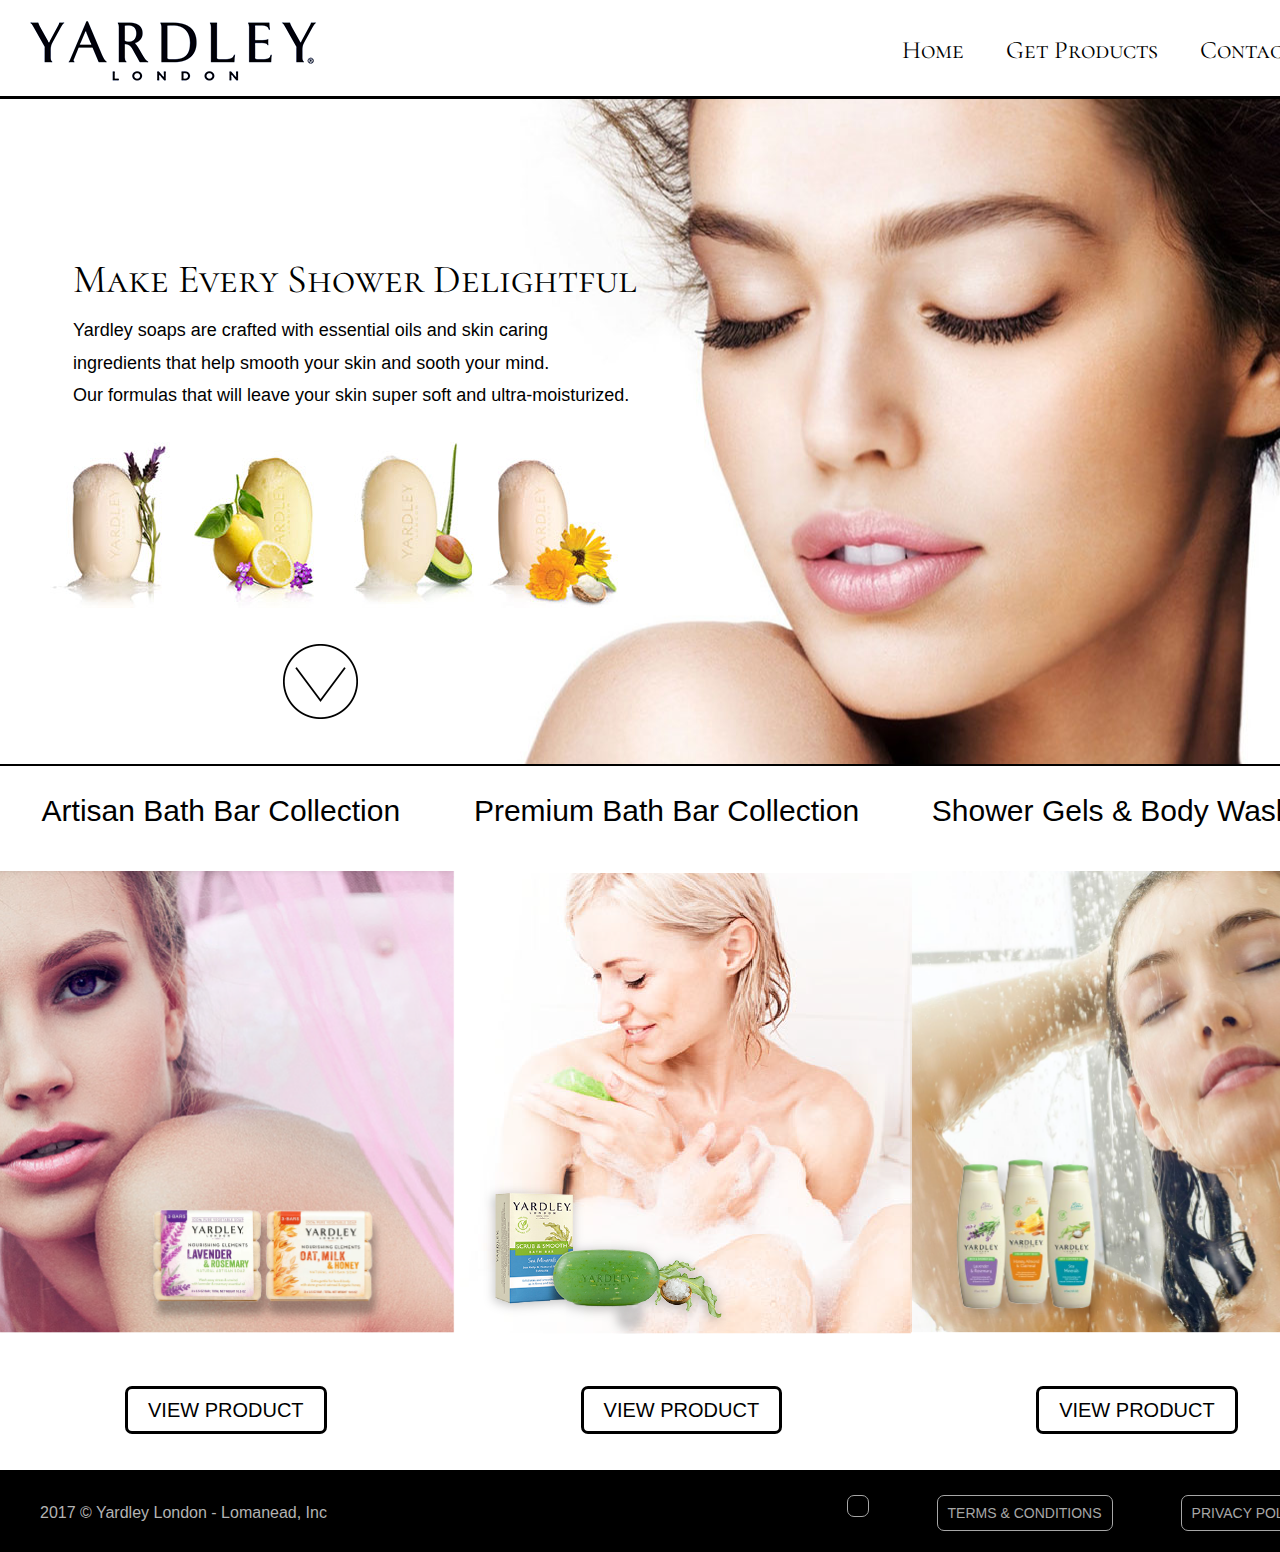
==== index.html @ 94a29f4e "Add files via upload" ====
<!DOCTYPE html>
<html>
<head>
	<title>Yardley London</title>
	
	<!--[if lt IE 9]>
	<script src="bower_components/html5shiv/dist/html5shiv.js"></script>
<![endif]-->

<link rel="stylesheet" type="text/css" href="css/styles.css">

<link href="https://fonts.googleapis.com/css?family=Cormorant+SC|Open+Sans" rel="stylesheet">

<!--mete data = brains -->
<meta charset="utf-8">	
		<meta name="description" content="luxury beauty soap shower gel">
		<meta name="keywords" content="HTML,CSS,XML,JavaScript">
		<meta name="author" content="Colleen de Lange">
		<meta name="viewport" content="width=device-width, initial-scale=1.0">
</head>

<body>
<div class="wrapper">
<h1 id="logo"><a href="#"img/logo.png></a></h1>
	<nav>
		<ul>
		  <li><a href="index.html">Home</a></li>
		  <li><a href="getproducts.html">Get Products</a></li>
		  <li><a href="contactus.html">Contact Us</a></li>
		</ul>
	</nav>

<header>

	<div class="banner">
	
			<h2>Make Every Shower Delightful</h2>

		    <p>Yardley soaps are crafted with essential oils and skin caring<br>
		ingredients that help smooth your skin and sooth your mind.<br>
		Our formulas that will leave your skin super soft and ultra-moisturized.</p>	

		<div class="soapsmall">

			<img src="img/smallsoaps.jpg">

			<div class="tobottom"><a href="#end"><img src="img/downbutton.png"></a></div> 
		</div>

	</div>

	
</header>

<section class="promotions">

		<article class="promo">		
			<h3>Artisan Bath Bar Collection</h3>
			<h3>Premium Bath Bar Collection</h3>
			<h3>Shower Gels & Body Wash</h3>

			<img src="img/promo_1.png">
			<img src="img/promo_2.png">	
			<img src="img/promo_3.png">
			
		<div class="viewproduct">
			<a href="getproducts.html#artisananchor">VIEW PRODUCT</a>
			<a href="getproducts.html#premiumanchor">VIEW PRODUCT</a>
			<a href="getproducts.html#showeranchor">VIEW PRODUCT</a>
		</div>
		</article>

		<div class="clearfix"></div>

</section>

<footer>

	<p>2017 &copy; Yardley London - Lomanead, Inc</p>
	<a href="policy.html">PRIVACY POLICY</a>
	<a href="terms & conditions.html">TERMS & CONDITIONS</a>
	<a name="end"></a>

<div class="clearfix"></div>

</footer>
</div>
</body>
</html>
---- css/styles.css ----
/* 
http://meyerweb.com/eric/tools/css/reset/ 
 v2.0 | 20110126
 License: none (public domain)
*/

html, body, div, span, applet, object, iframe,
h1, h2, h3, h4, h5, h6, p, blockquote, pre,
a, abbr, acronym, address, big, cite, code,
del, dfn, em, img, ins, kbd, q, s, samp,
small, strike, strong, sub, sup, tt, var,
b, u, i, center,
dl, dt, dd, ol, ul, li,
fieldset, form, label, legend,
table, caption, tbody, tfoot, thead, tr, th, td,
article, aside, canvas, details, embed, 
figure, figcaption, footer, header, hgroup, 
menu, nav, output, ruby, section, summary,
time, mark, audio, video {
	margin: 0;
	padding: 0;
	border: 0;
	font-size: 100%;
	font: inherit;
	vertical-align: baseline;
}
/* HTML5 display-role reset for older browsers */

article, aside, details, figcaption, figure, 
footer, header, hgroup, menu, nav, section {
	display: block;
}
body {
	line-height: 1;
	padding: 0;
	margin: 0;
}
ol, ul {
	list-style: none;
}
blockquote, q {
	quotes: none;
}
blockquote:before, blockquote:after,
q:before, q:after {
	content: '';
	content: none;
}
table {
	border-collapse: collapse;
	border-spacing: 0;
}
/* HTML5 display-role reset for older browsers END*/

/* nav menu */

nav {
	width: 100%;
	height: 96.37px;
	border-bottom: 1px #000 solid;
	

}

nav ul li {
	display: inline-block;
	padding-top: 38px;
	padding-right: 38px;
	font-size: 25px;
    

}

nav a {
	text-decoration: none;
	color: #000;

}

nav {
	text-align: right;
	font-family: "Cormorant SC", "Libre Baskerville", serif;
	color: #000;

}


nav a:hover {
color: #DBDBDB;
background-color: #fff;    
}

/* nav menu end*/

.wrapper {
width: 1366px;
margin: 0 auto;

}
.tobottom {
padding: 30px;	
margin-left: 200px; 
	
} 

/*header section start*/

.banner {
	height:665px; 
	background-image: url("../img/banner.jpg"); 
	background-size: cover;
	background-repeat: no-repeat;
	background-position: center;
	border-top: 2px #000 solid;
	border-bottom: 2px #000 solid;
}

 #logo{
	background-image: url('../img/logo.png');
	background-repeat: no-repeat;
	background-position: left;
	width: 300px;
	height: 80px;
	border: 0;
	margin: 0px; 
	padding: 0px;
	position: absolute;
	top: 10px;
	left: 25px;
}

header h2 {
font-family: "Cormorant SC", "Libre Baskerville", serif;
padding-top: 160px;
padding-left: 73px;
font-size: 40px;
}

header p {
font-family: "OpenSans-Light", Tahoma, Arial, Helvetica, Verdana, sans-serif;
padding-top: 15px;
padding-left: 73px;
font-size: 18px;
line-height: 180%;

}

.soapsmall {
padding-left: 50px;
padding-top: 30px;

}

/*header section end padding-right: 193px;*/

/*promo section*/

.promo h3 {
	height: 100%;
	width: 32.33333333%;
	padding: 0;
	display: inline-block;
	font-family: "OpenSans-Light", Tahoma, Arial, Helvetica, Verdana, sans-serif;
	font-size: 30px;
	text-decoration: none;
	text-align: center;
	margin-top: 30px;
	margin-bottom:30px;


}

.promo img {
	height: 100%;
	float: left;
	width: 33.33333333333%;
	margin-top: 15px;
	margin-bottom: 60px;
	
}
 
.clearfix {
	clear: both;

}

.viewproduct a {
	font-family: "OpenSans-Light", Tahoma, Arial, Helvetica, Verdana, sans-serif;
	color: #000;
	text-decoration: none;
	font-size: 20px;
	line-height: 5px;
	border: 3px black solid;
	border-radius: 7px;
	text-decoration: none;
	padding: 10px;
	margin: 125px;
	padding-right: 20px;
	padding-left: 20px;

}

.viewproduct a:hover {
color: #DBDBDB;
background-color: #fff; 
border: 3px #DBDBDB solid;   
}

.viewproduct {
	display: inline-block; 
	list-style-position: none;
	text-decoration-style: none;
	padding-bottom: 10px;
	padding-top: 10px;

}

footer {
height: 82.67px;
background-color: #000;
color: #B3B3B3;
font-family: "OpenSans-Light", Tahoma, Arial, Helvetica, Verdana, sans-serif;
margin-top: 40px;

}

footer p {
padding-left: 40px;
position: absolute;
margin-top: 35px;

}

footer a {
text-decoration: none;
color: #A7A7A7;
float: right;
border: 1.2px #A7A7A7 solid;
border-radius: 7px;
padding: 10px;
margin: 25px 48px 0 20px;
font-size: 14px;

}
footer a:hover {
color: #000;
background-color: #fff; 
border: 1.2px #DBDBDB solid;
}
.clearfix {
	clear: both;

}

/* New page_products */

/*.products_1 {
height: 100%; 
}*/

.shower_gel {
display: inline-block;
margin: -55px;
display: inline-block;
padding: 8px;

}

.shower_gel img {
display: inline-block;
border:2px solid #FF97AB;
height: 200px;
width: 170px;
margin-left: 160px;

}

div.container {
display: inline-block;
height: 184px;
width: 120px;
background-color: #FF97AB;
font-family: "OpenSans-Light", Tahoma, Arial, Helvetica, Verdana, sans-serif;
font-size: 18px;
line-height: 23px;
padding: 10px;
position: absolute;
text-align: left;
margin-left: -4px;

} 
.buy button:hover {
color: #DBDBDB;
background-color: #fff; 
border: 3px #DBDBDB solid; 

}

.headingbig1 {
background-color: #DBDBDB;
color: #fff;
font-family: "Cormorant SC", "Libre Baskerville", serif;
text-align: center;

}

.heading2 {
color: #FF97AB;
font-size: 45px;
text-align: center;
font-family: "Cormorant SC", "Libre Baskerville", serif;
padding-top: 50px;
padding-bottom: 60px;
margin-bottom: 40px;

}

.headingbig1 {
height: 100px;
line-height: 100px;
font-size: 60px;
margin-top: 130px;

}

.buy button {
display: inline;
padding: 8px;
border-style: none;
background-color: #fff;
border: 1.2px #000 solid;
border-radius: 3px;
font-size: 20px;
font-family: "OpenSans-Light", Tahoma, Arial, Helvetica, Verdana, sans-serif;
padding-right: 35px;
padding-left: 35px;

}

.buy {
padding-top: 15px;
position: absolute;
margin: 160px;
margin-top: 0px;
font-size: 30px;
font-family: "OpenSans-Light", Tahoma, Arial, Helvetica, Verdana, sans-serif;

}

.amount {
float: right;
padding-left: 40px;
font-size: 30px;
padding-top: 4px;

}

.shower_gel h3 {
font-family: "OpenSans-Light", Tahoma, Arial, Helvetica, Verdana, sans-serif;
font-size: 23px;
width: 350px;
text-align: center;
line-height: 35px;
padding-bottom: 15px;
margin-left: 145px;

}

/*start of new product page2*/

/*.products_2 {
height: 0 auto 100%; 
} */

.botanical_bar {
display: inline-block;
margin: -55px;
display: inline-block;
padding: 8px;

}

.botanical_bar img {
display: inline-block;
border:2px solid #A0C36C;
height: 200px;
width: 170px;
margin-left: 160px;

}

div.container2 {
display: inline-block;
height: 184px;
width: 120px;
background-color: #A0C36C;
font-family: "OpenSans-Light", Tahoma, Arial, Helvetica, Verdana, sans-serif;
font-size: 18px;
line-height: 23px;
padding: 10px;
position: absolute;
text-align: left;
margin-left: -4px;

} 

.headingbig {
background-color: #DBDBDB;
color: #fff;
font-family: "Cormorant SC", "Libre Baskerville", serif;
text-align: center;
/*width: 100%;*/
margin-top: 150px;
}

.heading3 {
color: #A0C36C;
font-size: 55px;
text-align: center;
font-family: "Cormorant SC", "Libre Baskerville", serif;
padding-top: 92px;
padding-bottom: 130px;

}

.headingbig {
height: 100px;
line-height: 100px;
font-size: 60px;
margin-top: 180px;

}

.amount {
float: right;
padding-left: 40px;
font-size: 30px;
padding-top: 4px;

}

.botanical_bar h3 {
font-family: "OpenSans-Light", Tahoma, Arial, Helvetica, Verdana, sans-serif;
font-size: 23px;
width: 350px;
text-align: center;
line-height: 35px;
padding-bottom: 15px;
margin-left: 145px;

}

/*start of new product section3*/

/*.products_3 {
height: 0 auto 100%; 

} */
.premium_bar {
display: inline-block;
margin: -55px;
display: inline-block;
padding: 8px;

}

.premium_bar img {
display: inline-block;
border:2px solid #8572AA;
height: 200px;
width: 170px;
margin-left: 160px;

}

div.container3 {
display: inline-block;
height: 184px;
width: 120px;
background-color: #8572AA;
font-family: "OpenSans-Light", Tahoma, Arial, Helvetica, Verdana, sans-serif;
font-size: 18px;
line-height: 23px;
padding: 10px;
position: absolute;
text-align: left;
margin-left: -4px;
color: #fff;

} 


.heading5 {
color: #8572AA;
font-size: 55px;
text-align: center;
font-family: "Cormorant SC", "Libre Baskerville", serif;
padding-top: 92px;
padding-bottom: 130px;

}

.amount {
float: right;
padding-left: 40px;
font-size: 30px;
padding-top: 4px;

}

.premium_bar h3 {
font-family: "OpenSans-Light", Tahoma, Arial, Helvetica, Verdana, sans-serif;
font-size: 23px;
width: 350px;
text-align: center;
line-height: 35px;
padding-bottom: 15px;
margin-left: 145px;

}

/*end of product section*/

/*start of new product section4*/

/*.products_4 {
height: 280px;

} */

.final_product {
display: inline-block;
margin-bottom: 286px;
margin-left: 80px;

}

.final_product img {
display: inline-block;
border: 2px solid #FF801E;
height: 200px;
width: 170px;
margin-left: 160px;

}

div.container4 {
display: inline-block;
height: 184px;
width: 120px;
background-color: #FF801E;
font-family: "OpenSans-Light", Tahoma, Arial, Helvetica, Verdana, sans-serif;
font-size: 18px;
line-height: 23px;
padding: 10px;
position: absolute;
text-align: left;
margin-left: -4px;
color: #fff;

} 

.heading6 {
color: #FF801E;
font-size: 55px;
text-align: center;
font-family: "Cormorant SC", "Libre Baskerville", serif;
padding-top: 70px;
padding-bottom: 70px;

}

.amount {
float: right;
padding-left: 40px;
font-size: 30px;
padding-top: 4px;

}

.final_product h3 {
font-family: "OpenSans-Light", Tahoma, Arial, Helvetica, Verdana, sans-serif;
font-size: 23px;
width: 350px;
text-align: center;
line-height: 35px;
padding-bottom: 15px;
margin-left: 145px;

}

.headingbig4 {
background-color: #DBDBDB;
color: #fff;
font-family: "Cormorant SC", "Libre Baskerville", serif;
text-align: center;
width: 100%;
height: 100px;
margin-top: 310px;

}

.product_footer{
margin-top: -90px;

}

/*end of product section4*/

/*start contact us page*/


.contact_info h2 {
font-family: "Cormorant SC", "Libre Baskerville", serif;
padding-top: 160px;
padding-left: 130px;
font-size: 40px;

}

.contact_info  p {
font-family: "OpenSans-Light", Tahoma, Arial, Helvetica, Verdana, sans-serif;
padding-top: 15px;
padding-left: 130px;
font-size: 20px;
line-height: 180%;

}

form {
text-align: center;
margin-top: -300px;

}

fieldset input {
text-decoration-style: none
border-style: none;
width: 350px;
font-family: "OpenSans-Light", Tahoma, Arial, Helvetica, Verdana, sans-serif;
font-size: 16px;

}

input {
	border: 1.2px #000 solid;
	border-radius: 4px;
	background-color: #fff;
	padding: 10px;
	width: 350px;
	margin-bottom: 15px;

}

textarea {
	border-radius: 4px;
	width: 350px;
	padding: 10px;
	font-size: 16px;
	margin-bottom: 15px;
font-family: "OpenSans-Light", Tahoma, Arial, Helvetica, Verdana, sans-serif;

}

.submit_button input {
background-color: #000;
color: #fff;
font-size: 20px;
font-family: "OpenSans-Light", Tahoma, Arial, Helvetica, Verdana, sans-serif;
margin-bottom: 130px;

}
.submit_button input:hover {
color: #000;
background-color: #fff; 
border: 3px #DBDBDB solid;
}
.open_hours {
float: right;
font-family: "OpenSans-Light", Tahoma, Arial, Helvetica, Verdana, sans-serif;
margin-top: -440px;
line-height: 38px;
padding-right: 100px;
font-size: 20px;

}

.open_hours strong {
font-weight: bold;

}
.footer_contact{
margin-top: -60px;
}

/*end of contact_use*/
/*star terms and conditions*/

.readthrough {

font-family: "OpenSans-Light", Tahoma, Arial, Helvetica, Verdana, sans-serif;
font-size: 30px;
text-align: center;
padding-top: 80px;
padding-bottom: 10px;
}

.policyheading {
font-family: "OpenSans-Light", Tahoma, Arial, Helvetica, Verdana, sans-serif;
font-size: 50px;
text-align: center;
padding-top: 20px;

}

.policytext {
font-family: "OpenSans-Light", Tahoma, Arial, Helvetica, Verdana, sans-serif;
font-size: 16px;
margin: 50px 100px 100px 100px ;
font-size: 18px;
line-height: 30px;

}
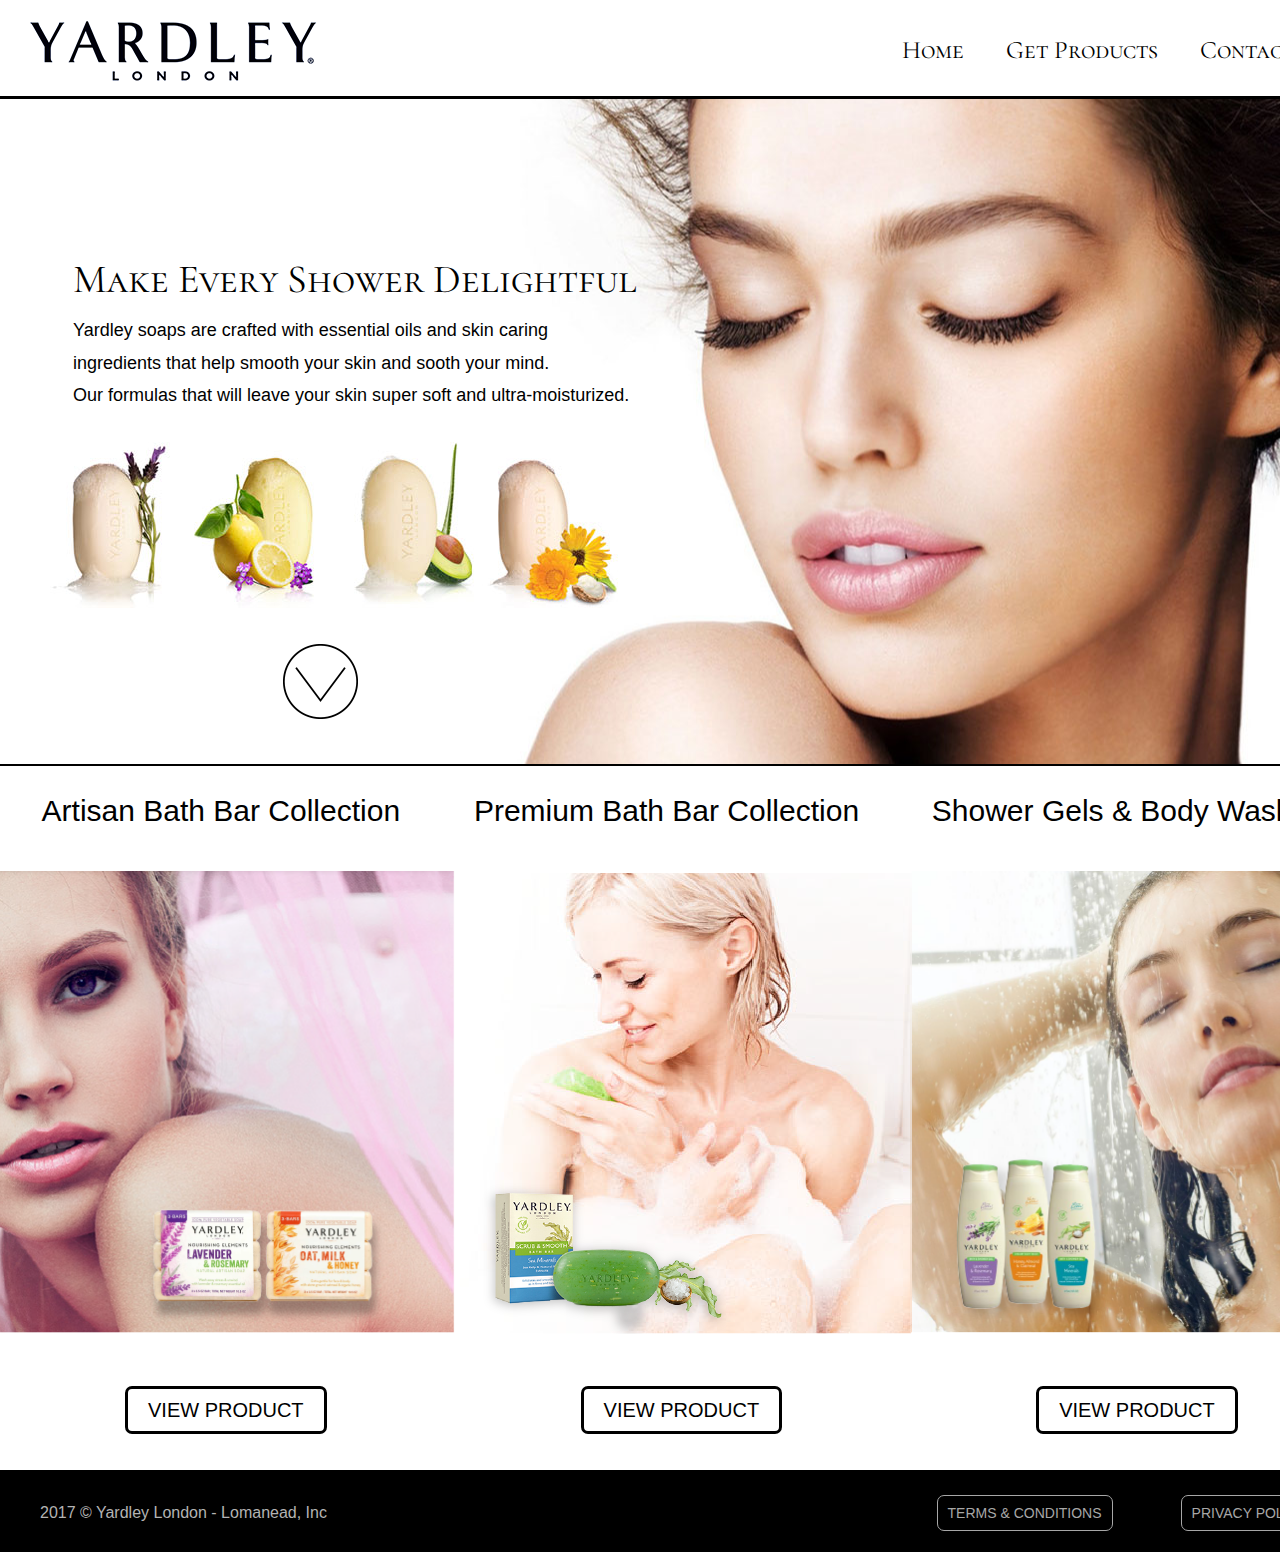
==== commit 19c801ca: "Add files via upload" ====
--- a/index.html
+++ b/index.html
@@ -78,8 +78,7 @@
 
 	<p>2017 &copy; Yardley London - Lomanead, Inc</p>
 	<a href="policy.html">PRIVACY POLICY</a>
-	<a href="terms & conditions.html">TERMS & CONDITIONS</a>
-	<a name="end"></a>
+	<a href="terms & conditions.html">TERMS &amp; CONDITIONS</a>
 
 <div class="clearfix"></div>
 
